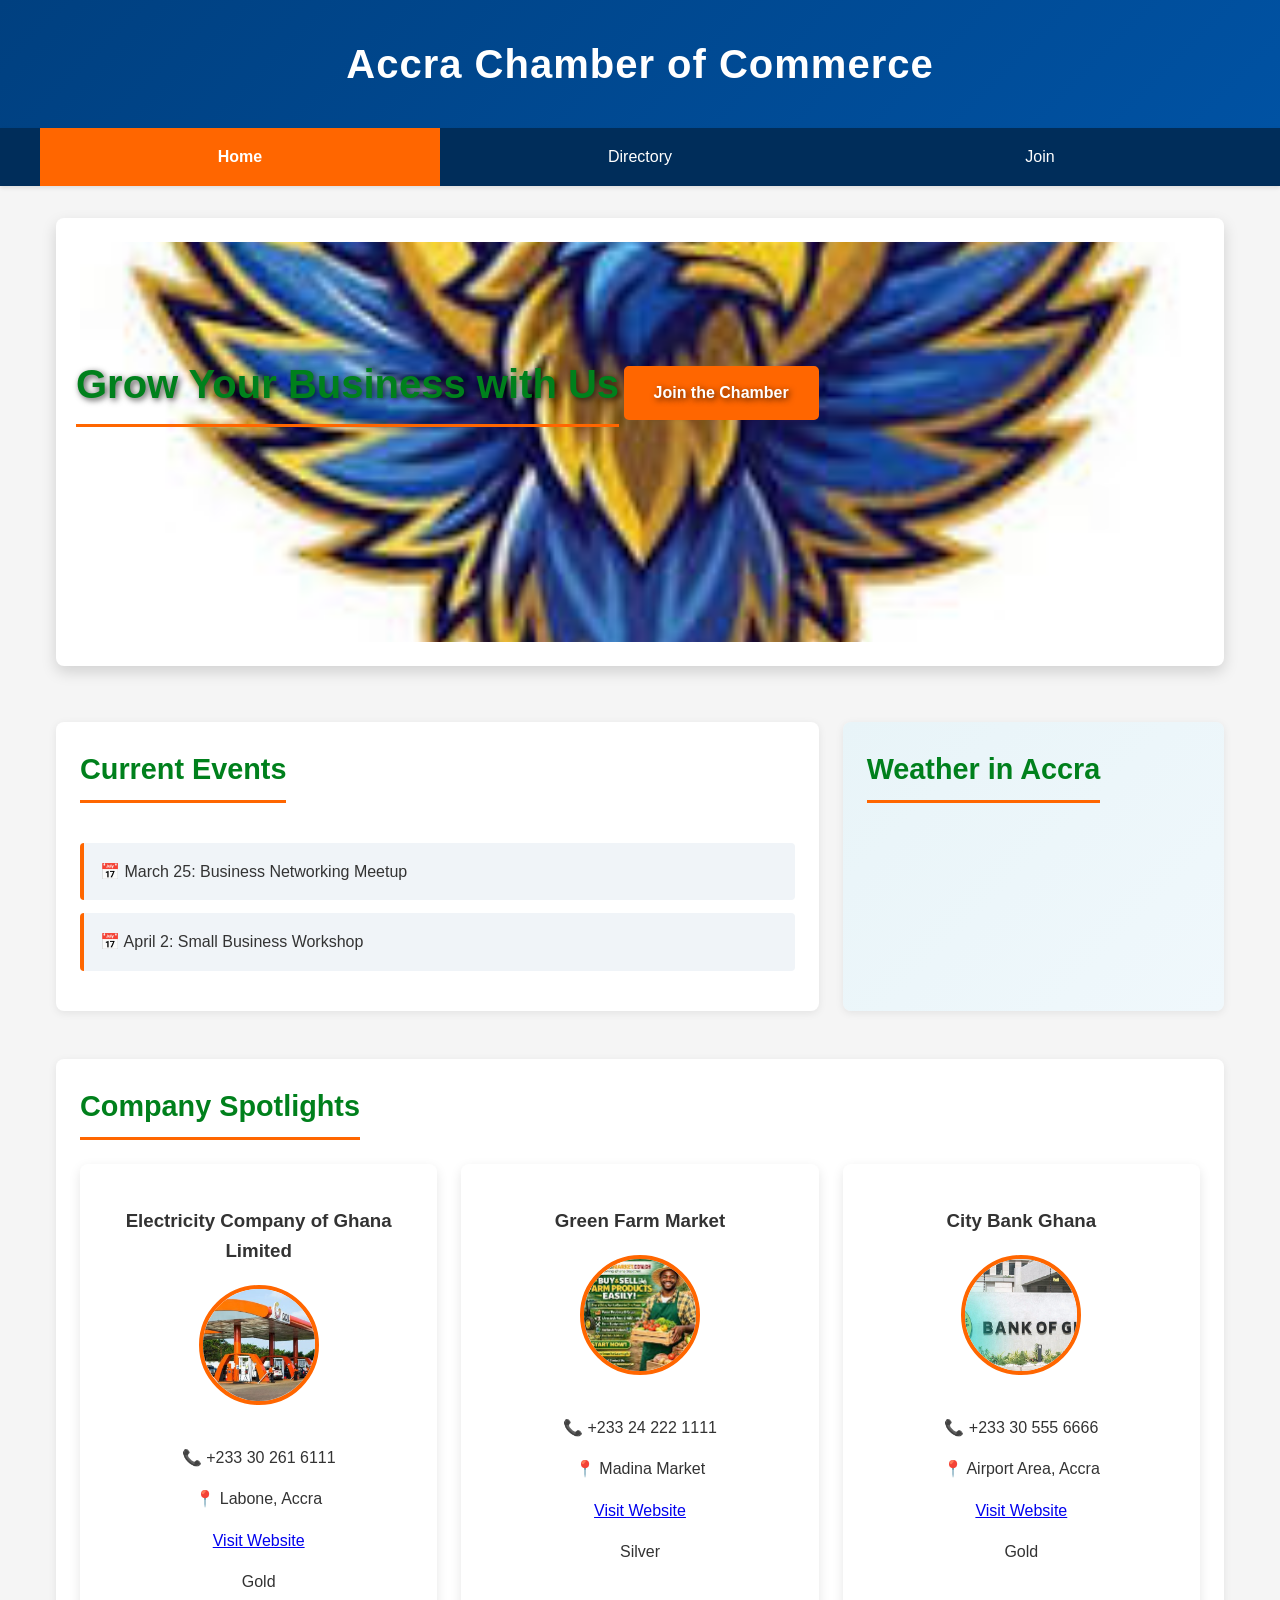
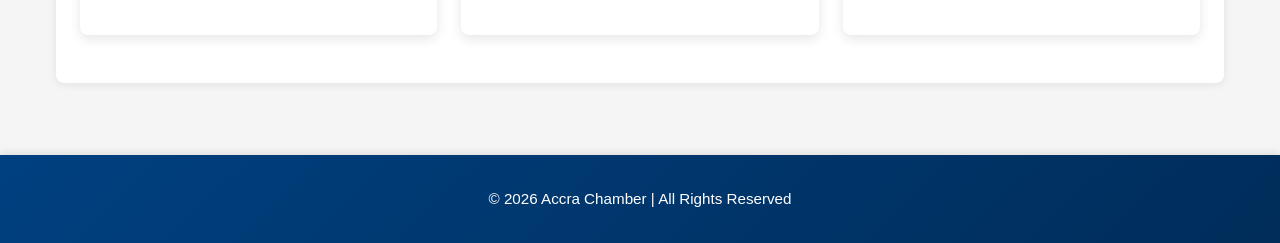
==== chamber.html @ 49b78d9e "chamber" ====
<!doctype html>
<html lang="en">
  <head>
    <meta charset="UTF-8" />
    <meta name="viewport" content="width=device-width, initial-scale=1.0" />
    <meta name="description" content="Accra Chamber of Commerce Home Page" />
    <title>Accra Chamber of Commerce</title>

    <link rel="stylesheet" href="styles/chamber.css" />
    <script defer src="scripts/home.js"></script>
  </head>

  <body>
    <header>
      <h1>Accra Chamber of Commerce</h1>
    </header>

    <nav>
      <ul>
        <li><a href="index.html" class="active">Home</a></li>
        <li><a href="directory.html">Directory</a></li>
        <li><a href="#">Join</a></li>
      </ul>
    </nav>

    <main>
      <!-- HERO -->
      <section class="hero">
        <img src="images/logo.jfif" alt="Accra City" />
        <div class="hero-text">
          <h2>Grow Your Business with Us</h2>
          <a href="#" class="cta">Join the Chamber</a>
        </div>
      </section>

      <!-- EVENTS -->
      <section class="events">
        <h2>Current Events</h2>
        <ul>
          <li>📅 March 25: Business Networking Meetup</li>
          <li>📅 April 2: Small Business Workshop</li>
        </ul>
      </section>

      <!-- WEATHER -->
      <section class="weather">
        <h2>Weather in Accra</h2>
        <p id="temp"></p>
        <p id="desc"></p>
        <div id="forecast"></div>
      </section>

      <!-- SPOTLIGHT -->
      <section class="spotlights">
        <h2>Company Spotlights</h2>
        <div id="spotlight-container"></div>
      </section>
    </main>

    <footer>
      <p>&copy; 2026 Accra Chamber | All Rights Reserved</p>
    </footer>
  </body>
</html>
---- styles/chamber.css ----
* {
  box-sizing: border-box;
}

body {
  font-family: 'Segoe UI', Tahoma, Geneva, Verdana, sans-serif;
  margin: 0;
  line-height: 1.6;
  color: #333;
  background-color: #f5f5f5;
}

/* HEADER */
header {
  background: linear-gradient(135deg, #004080 0%, #0052a3 100%);
  color: white;
  text-align: center;
  padding: 2rem 1rem;
  box-shadow: 0 4px 6px rgba(0, 0, 0, 0.15);
}

header h1 {
  margin: 0;
  font-size: 2.2rem;
  font-weight: 600;
  letter-spacing: 1px;
}

/* NAVIGATION */
nav {
  background: #002d5a;
  box-shadow: 0 2px 4px rgba(0, 0, 0, 0.1);
}

nav ul {
  display: flex;
  list-style: none;
  margin: 0;
  padding: 0;
  flex-wrap: wrap;
  max-width: 1200px;
  margin: 0 auto;
}

nav ul li {
  flex: 1;
  min-width: 120px;
}

nav a {
  display: block;
  padding: 1rem;
  color: white;
  text-align: center;
  text-decoration: none;
  font-weight: 500;
  transition: all 0.3s ease;
}

nav a:hover {
  background: #0077cc;
  transform: translateY(-2px);
}

nav a.active {
  background: #ff6600;
  font-weight: 600;
}

/* MAIN */
main {
  max-width: 1200px;
  margin: 2rem auto;
  padding: 0 1rem;
}

/* HERO */
.hero {
  position: relative;
  margin-bottom: 2rem;
  border-radius: 8px;
  overflow: hidden;
  box-shadow: 0 6px 15px rgba(0, 0, 0, 0.15);
}

.hero img {
  width: 100%;
  height: 300px;
  object-fit: cover;
  display: block;
}

.hero-text {
  position: absolute;
  top: 30%;
  left: 20px;
  color: white;
  text-shadow: 2px 2px 6px rgba(0, 0, 0, 0.7);
}

.hero-text h2 {
  font-size: 2rem;
  margin: 0 0 1rem 0;
  font-weight: 700;
}

.cta {
  background: #ff6600;
  padding: 12px 28px;
  color: white;
  text-decoration: none;
  display: inline-block;
  margin-top: 10px;
  border-radius: 5px;
  font-weight: 600;
  transition: all 0.3s ease;
  border: 2px solid #ff6600;
  cursor: pointer;
}

.cta:hover {
  background: #e55a00;
  box-shadow: 0 4px 10px rgba(255, 102, 0, 0.4);
  transform: translateY(-2px);
}

.cta:active {
  transform: translateY(0);
}

/* SECTIONS */
section {
  padding: 1.5rem;
  margin-bottom: 1.5rem;
  background: white;
  border-radius: 8px;
  box-shadow: 0 2px 8px rgba(0, 0, 0, 0.08);
}

section h2 {
  color: #00801c;
  margin-top: 0;
  margin-bottom: 1.5rem;
  font-size: 1.8rem;
  border-bottom: 3px solid #ff6600;
  padding-bottom: 0.5rem;
  display: inline-block;
}

/* EVENTS */
.events ul {
  list-style: none;
  padding: 0;
}

.events li {
  padding: 1rem;
  margin-bottom: 0.8rem;
  background: #f0f4f8;
  border-left: 4px solid #ff6600;
  border-radius: 4px;
  transition: all 0.3s ease;
}

.events li:hover {
  background: #e8f0f7;
  transform: translateX(8px);
}

/* WEATHER */
.weather {
  background: linear-gradient(135deg, #e8f4f8 0%, #f0f8fc 100%);
}

.weather p {
  font-size: 1.1rem;
  margin: 0.5rem 0;
}

#temp {
  font-size: 2rem;
  font-weight: 700;
  color: #004080;
}

#desc {
  color: #666;
  font-style: italic;
}

/* SPOTLIGHT */
.spotlights h2 {
  grid-column: 1 / -1;
}

#spotlight-container {
  display: grid;
  gap: 1.5rem;
  grid-template-columns: repeat(auto-fit, minmax(250px, 1fr));
}

#spotlight-container section {
  border: none;
  padding: 1.5rem;
  text-align: center;
  background: white;
  border-radius: 8px;
  box-shadow: 0 4px 12px rgba(0, 0, 0, 0.1);
  transition: all 0.3s ease;
}

#spotlight-container section:hover {
  transform: translateY(-8px);
  box-shadow: 0 8px 20px rgba(0, 0, 0, 0.15);
}

#spotlight-container img {
  width: 120px;
  height: 120px;
  object-fit: cover;
  border-radius: 50%;
  border: 4px solid #ff6600;
  margin-bottom: 1rem;
}

/* FOOTER */
footer {
  background: linear-gradient(135deg, #004080 0%, #002d5a 100%);
  color: white;
  text-align: center;
  padding: 2rem 1rem;
  margin-top: 3rem;
  box-shadow: 0 -2px 8px rgba(0, 0, 0, 0.1);
}

footer p {
  margin: 0;
  font-size: 0.95rem;
}

/* RESPONSIVE */
@media (min-width: 768px) {
  main {
    display: grid;
    grid-template-columns: 2fr 1fr;
    gap: 1.5rem;
  }

  .hero {
    grid-column: 1 / -1;
  }

  .spotlights {
    grid-column: 1 / -1;
  }

  .hero img {
    height: 400px;
  }

  .hero-text h2 {
    font-size: 2.5rem;
  }

  header h1 {
    font-size: 2.5rem;
  }
}

@media (min-width: 1024px) {
  #spotlight-container {
    grid-template-columns: repeat(3, 1fr);
  }
}

/* ANIMATIONS */
@keyframes fadeIn {
  from {
    opacity: 0;
    transform: translateY(10px);
  }
  to {
    opacity: 1;
    transform: translateY(0);
  }
}

section {
  animation: fadeIn 0.6s ease-out;
}
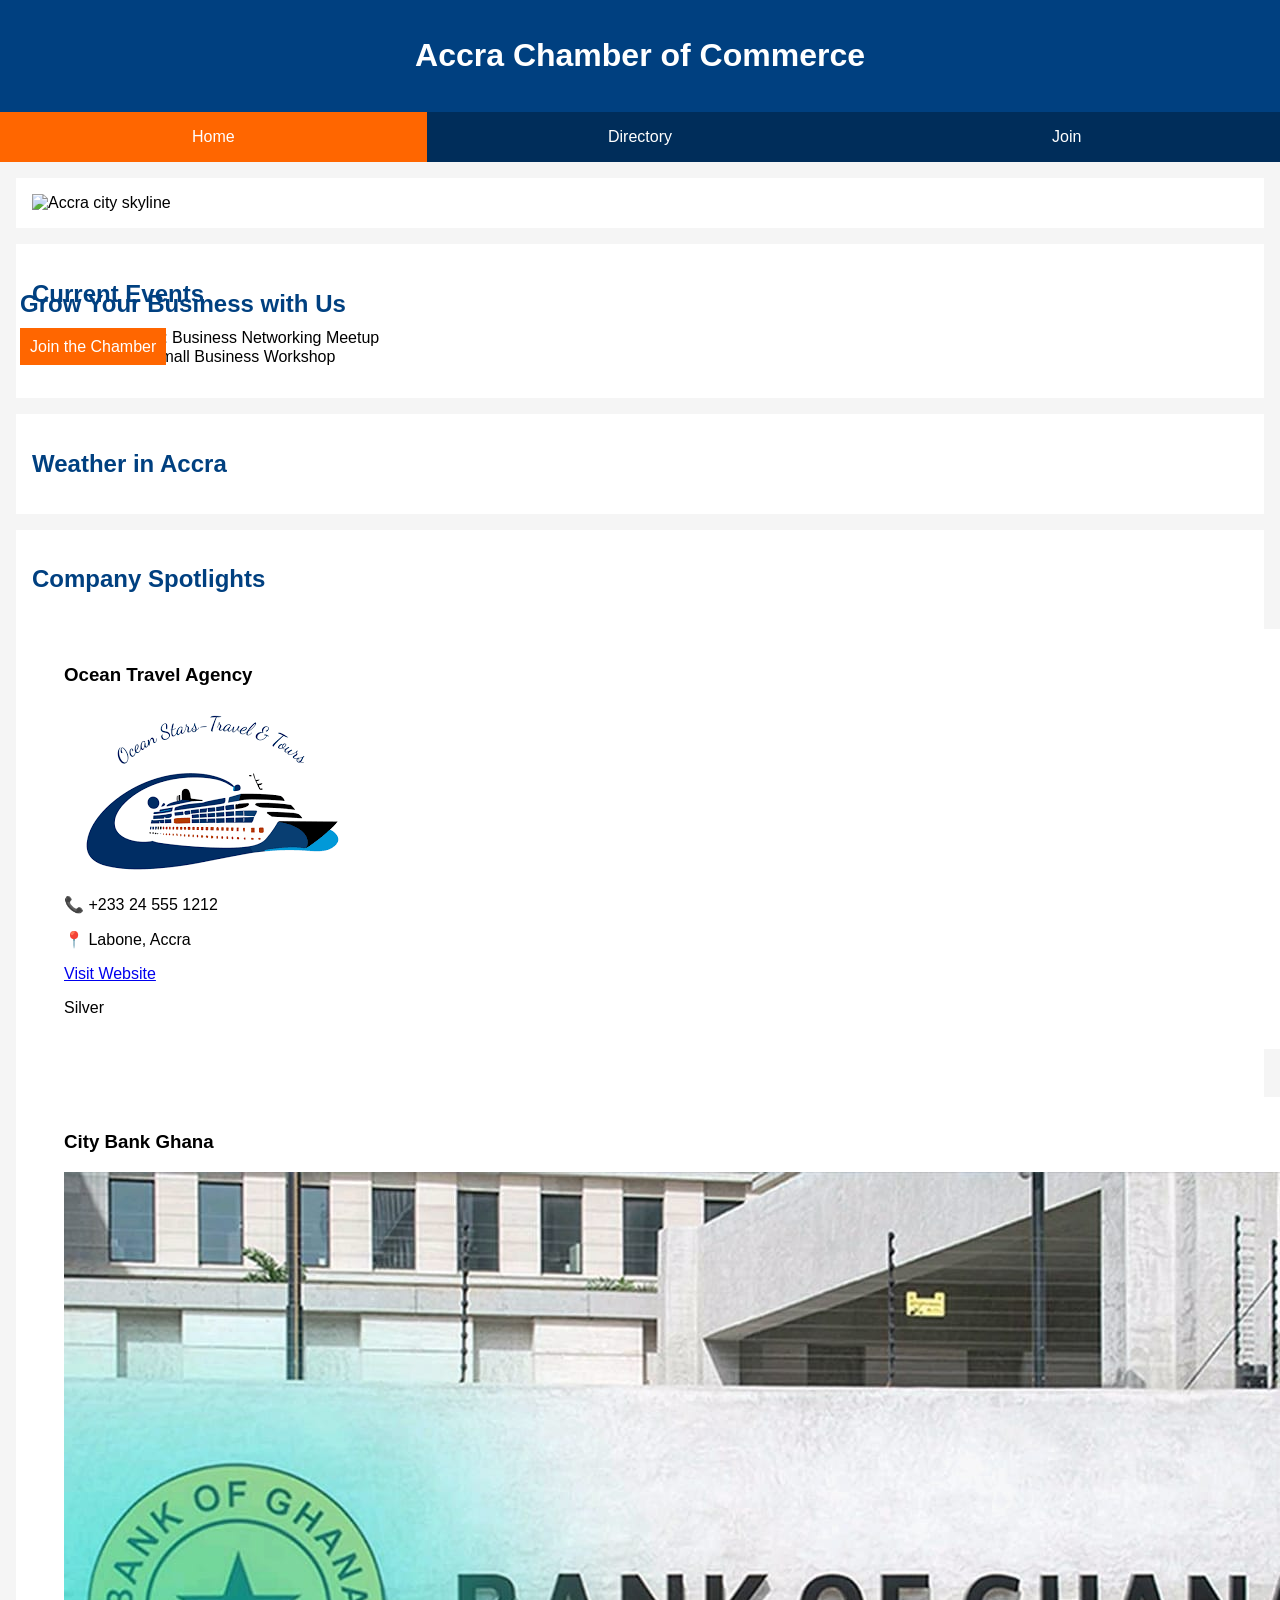
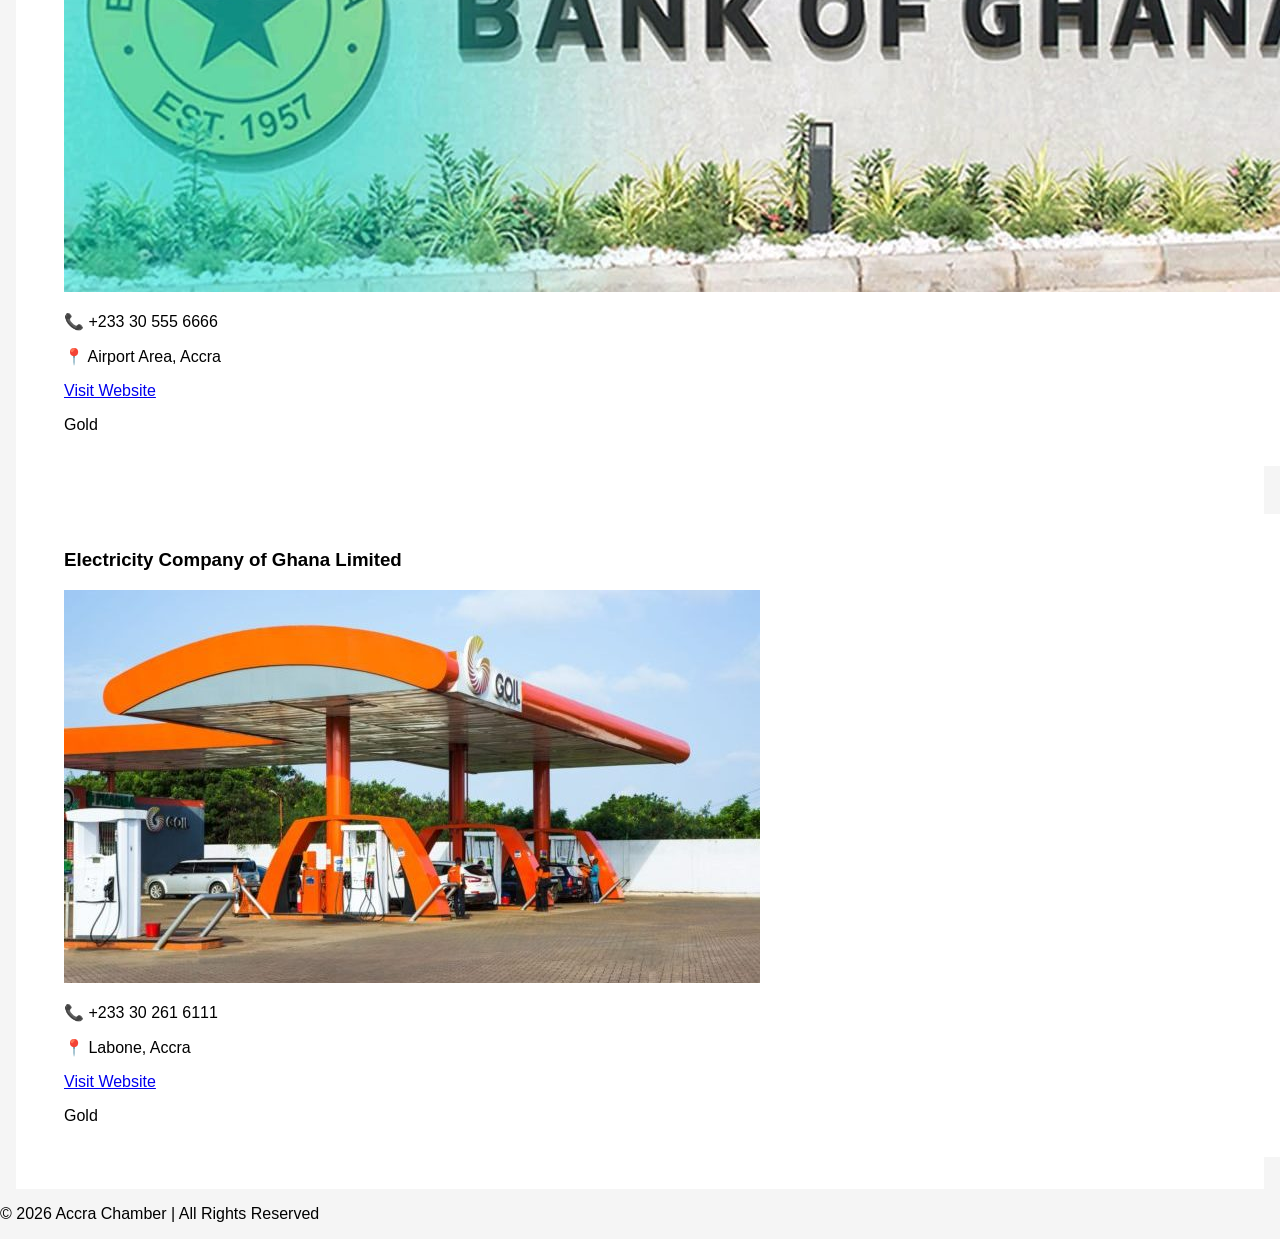
==== commit f6dbe485: "fix chamber" ====
--- a/chamber.html
+++ b/chamber.html
@@ -1,64 +1,72 @@
 <!doctype html>
 <html lang="en">
-  <head>
-    <meta charset="UTF-8" />
-    <meta name="viewport" content="width=device-width, initial-scale=1.0" />
-    <meta name="description" content="Accra Chamber of Commerce Home Page" />
-    <title>Accra Chamber of Commerce</title>
+<head>
+  <meta charset="UTF-8">
+  <meta name="viewport" content="width=device-width, initial-scale=1.0">
+  <meta name="description" content="Accra Chamber of Commerce Home Page">
+  <meta name="author" content="Abdul Ganiyu Abdul Aziz">
+  <meta name="robots" content="index, follow">
+  <title>Accra Chamber of Commerce</title>
 
-    <link rel="stylesheet" href="styles/chamber.css" />
-    <script defer src="scripts/home.js"></script>
-  </head>
+  <link rel="stylesheet" href="styles/chamber.css">
+  <link rel="icon" href="images/favicon.ico">
+  <script defer src="scripts/home.js"></script>
+</head>
 
-  <body>
-    <header>
-      <h1>Accra Chamber of Commerce</h1>
-    </header>
+<body>
 
-    <nav>
-      <ul>
-        <li><a href="index.html" class="active">Home</a></li>
-        <li><a href="directory.html">Directory</a></li>
-        <li><a href="#">Join</a></li>
-      </ul>
-    </nav>
+<header>
+  <h1>Accra Chamber of Commerce</h1>
+  <button id="menu">☰</button>
+</header>
 
-    <main>
-      <!-- HERO -->
-      <section class="hero">
-        <img src="images/logo.jfif" alt="Accra City" />
-        <div class="hero-text">
-          <h2>Grow Your Business with Us</h2>
-          <a href="#" class="cta">Join the Chamber</a>
-        </div>
-      </section>
+<nav>
+  <ul>
+    <li><a href="index.html" class="active">Home</a></li>
+    <li><a href="directory.html">Directory</a></li>
+    <li><a href="join.html">Join</a></li>
+  </ul>
+</nav>
 
-      <!-- EVENTS -->
-      <section class="events">
-        <h2>Current Events</h2>
-        <ul>
-          <li>📅 March 25: Business Networking Meetup</li>
-          <li>📅 April 2: Small Business Workshop</li>
-        </ul>
-      </section>
+<main>
 
-      <!-- WEATHER -->
-      <section class="weather">
-        <h2>Weather in Accra</h2>
-        <p id="temp"></p>
-        <p id="desc"></p>
-        <div id="forecast"></div>
-      </section>
+  <!-- HERO -->
+  <section class="hero">
+    <img src="images/logo.jpg" alt="Accra city skyline">
+    <div class="hero-text">
+      <h2>Grow Your Business with Us</h2>
+      <a href="join.html" class="cta">Join the Chamber</a>
+    </div>
+  </section>
 
-      <!-- SPOTLIGHT -->
-      <section class="spotlights">
-        <h2>Company Spotlights</h2>
-        <div id="spotlight-container"></div>
-      </section>
-    </main>
+  <!-- EVENTS -->
+  <section class="events">
+    <h2>Current Events</h2>
+    <ul>
+      <li>📅 March 25: Business Networking Meetup</li>
+      <li>📅 April 2: Small Business Workshop</li>
+    </ul>
+  </section>
 
-    <footer>
-      <p>&copy; 2026 Accra Chamber | All Rights Reserved</p>
-    </footer>
-  </body>
-</html>
+  <!-- WEATHER -->
+  <section class="weather">
+    <h2>Weather in Accra</h2>
+    <p id="temp"></p>
+    <p id="desc"></p>
+    <div id="forecast"></div>
+  </section>
+
+  <!-- SPOTLIGHT -->
+  <section class="spotlights">
+    <h2>Company Spotlights</h2>
+    <div id="spotlight-container"></div>
+  </section>
+
+</main>
+
+<footer>
+  <p>&copy; 2026 Accra Chamber | All Rights Reserved</p>
+</footer>
+
+</body>
+</html>
--- a/styles/chamber.css
+++ b/styles/chamber.css
@@ -3,33 +3,26 @@
 }
 
 body {
-  font-family: 'Segoe UI', Tahoma, Geneva, Verdana, sans-serif;
+  font-family: Arial, sans-serif;
   margin: 0;
-  line-height: 1.6;
-  color: #333;
-  background-color: #f5f5f5;
+  background: #f5f5f5;
 }
 
 /* HEADER */
 header {
-  background: linear-gradient(135deg, #004080 0%, #0052a3 100%);
+  background: #004080;
   color: white;
   text-align: center;
-  padding: 2rem 1rem;
-  box-shadow: 0 4px 6px rgba(0, 0, 0, 0.15);
+  padding: 1rem;
 }
 
-header h1 {
-  margin: 0;
-  font-size: 2.2rem;
-  font-weight: 600;
-  letter-spacing: 1px;
+#menu {
+  display: none;
 }
 
-/* NAVIGATION */
+/* NAV */
 nav {
   background: #002d5a;
-  box-shadow: 0 2px 4px rgba(0, 0, 0, 0.1);
 }
 
 nav ul {
@@ -37,57 +30,28 @@
   list-style: none;
   margin: 0;
   padding: 0;
-  flex-wrap: wrap;
-  max-width: 1200px;
-  margin: 0 auto;
 }
 
-nav ul li {
+nav li {
   flex: 1;
-  min-width: 120px;
 }
 
 nav a {
   display: block;
   padding: 1rem;
   color: white;
+  text-decoration: none;
   text-align: center;
-  text-decoration: none;
-  font-weight: 500;
-  transition: all 0.3s ease;
-}
-
-nav a:hover {
-  background: #0077cc;
-  transform: translateY(-2px);
 }
 
 nav a.active {
   background: #ff6600;
-  font-weight: 600;
-}
-
-/* MAIN */
-main {
-  max-width: 1200px;
-  margin: 2rem auto;
-  padding: 0 1rem;
 }
 
 /* HERO */
-.hero {
-  position: relative;
-  margin-bottom: 2rem;
-  border-radius: 8px;
-  overflow: hidden;
-  box-shadow: 0 6px 15px rgba(0, 0, 0, 0.15);
-}
-
 .hero img {
   width: 100%;
-  height: 300px;
-  object-fit: cover;
-  display: block;
+  height: auto;
 }
 
 .hero-text {
@@ -95,196 +59,48 @@
   top: 30%;
   left: 20px;
   color: white;
-  text-shadow: 2px 2px 6px rgba(0, 0, 0, 0.7);
-}
-
-.hero-text h2 {
-  font-size: 2rem;
-  margin: 0 0 1rem 0;
-  font-weight: 700;
 }
 
 .cta {
   background: #ff6600;
-  padding: 12px 28px;
+  padding: 10px;
   color: white;
   text-decoration: none;
-  display: inline-block;
-  margin-top: 10px;
-  border-radius: 5px;
-  font-weight: 600;
-  transition: all 0.3s ease;
-  border: 2px solid #ff6600;
-  cursor: pointer;
-}
-
-.cta:hover {
-  background: #e55a00;
-  box-shadow: 0 4px 10px rgba(255, 102, 0, 0.4);
-  transform: translateY(-2px);
-}
-
-.cta:active {
-  transform: translateY(0);
 }
 
 /* SECTIONS */
 section {
-  padding: 1.5rem;
-  margin-bottom: 1.5rem;
   background: white;
-  border-radius: 8px;
-  box-shadow: 0 2px 8px rgba(0, 0, 0, 0.08);
+  margin: 1rem;
+  padding: 1rem;
 }
 
 section h2 {
-  color: #00801c;
-  margin-top: 0;
-  margin-bottom: 1.5rem;
-  font-size: 1.8rem;
-  border-bottom: 3px solid #ff6600;
-  padding-bottom: 0.5rem;
-  display: inline-block;
-}
-
-/* EVENTS */
-.events ul {
-  list-style: none;
-  padding: 0;
-}
-
-.events li {
-  padding: 1rem;
-  margin-bottom: 0.8rem;
-  background: #f0f4f8;
-  border-left: 4px solid #ff6600;
-  border-radius: 4px;
-  transition: all 0.3s ease;
-}
-
-.events li:hover {
-  background: #e8f0f7;
-  transform: translateX(8px);
-}
-
-/* WEATHER */
-.weather {
-  background: linear-gradient(135deg, #e8f4f8 0%, #f0f8fc 100%);
-}
-
-.weather p {
-  font-size: 1.1rem;
-  margin: 0.5rem 0;
-}
-
-#temp {
-  font-size: 2rem;
-  font-weight: 700;
   color: #004080;
 }
 
-#desc {
-  color: #666;
-  font-style: italic;
+/* SPOTLIGHT */
+#spotlight-container {
+  display: grid;
+  gap: 1rem;
 }
 
-/* SPOTLIGHT */
-.spotlights h2 {
-  grid-column: 1 / -1;
-}
-
-#spotlight-container {
-  display: grid;
-  gap: 1.5rem;
-  grid-template-columns: repeat(auto-fit, minmax(250px, 1fr));
-}
-
-#spotlight-container section {
-  border: none;
-  padding: 1.5rem;
-  text-align: center;
-  background: white;
-  border-radius: 8px;
-  box-shadow: 0 4px 12px rgba(0, 0, 0, 0.1);
-  transition: all 0.3s ease;
-}
-
-#spotlight-container section:hover {
-  transform: translateY(-8px);
-  box-shadow: 0 8px 20px rgba(0, 0, 0, 0.15);
-}
-
-#spotlight-container img {
-  width: 120px;
-  height: 120px;
-  object-fit: cover;
-  border-radius: 50%;
-  border: 4px solid #ff6600;
-  margin-bottom: 1rem;
-}
-
-/* FOOTER */
-footer {
-  background: linear-gradient(135deg, #004080 0%, #002d5a 100%);
-  color: white;
-  text-align: center;
-  padding: 2rem 1rem;
-  margin-top: 3rem;
-  box-shadow: 0 -2px 8px rgba(0, 0, 0, 0.1);
-}
-
-footer p {
-  margin: 0;
-  font-size: 0.95rem;
-}
-
-/* RESPONSIVE */
-@media (min-width: 768px) {
-  main {
-    display: grid;
-    grid-template-columns: 2fr 1fr;
-    gap: 1.5rem;
+/* MOBILE NAV */
+@media (max-width: 768px) {
+  #menu {
+    display: block;
+    background: #002d5a;
+    color: white;
+    padding: 1rem;
+    border: none;
   }
 
-  .hero {
-    grid-column: 1 / -1;
+  nav ul {
+    display: none;
+    flex-direction: column;
   }
 
-  .spotlights {
-    grid-column: 1 / -1;
+  nav ul.open {
+    display: flex;
   }
-
-  .hero img {
-    height: 400px;
-  }
-
-  .hero-text h2 {
-    font-size: 2.5rem;
-  }
-
-  header h1 {
-    font-size: 2.5rem;
-  }
-}
-
-@media (min-width: 1024px) {
-  #spotlight-container {
-    grid-template-columns: repeat(3, 1fr);
-  }
-}
-
-/* ANIMATIONS */
-@keyframes fadeIn {
-  from {
-    opacity: 0;
-    transform: translateY(10px);
-  }
-  to {
-    opacity: 1;
-    transform: translateY(0);
-  }
-}
-
-section {
-  animation: fadeIn 0.6s ease-out;
 }
